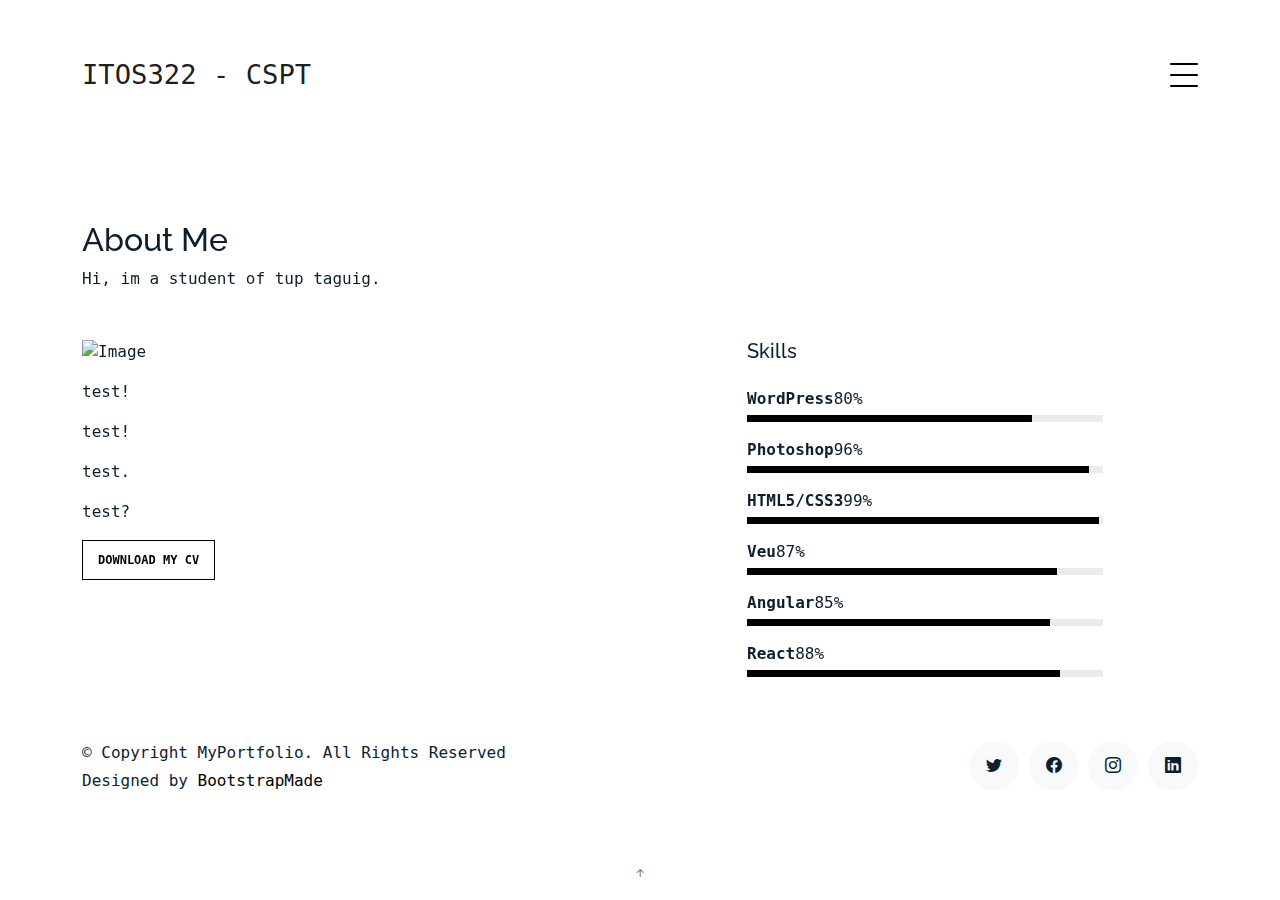
==== bsit_perez/about.html @ 6644a9ab "add" ====
<!DOCTYPE html>
<html lang="en">

<head>
  <meta charset="utf-8">
  <meta content="width=device-width, initial-scale=1.0" name="viewport">

  <title>BSIT-NS-PEREZ</title>
  <meta content="" name="description">
  <meta content="" name="keywords">

  <!-- Favicons -->
  <link href="assets/img/favicon.png" rel="icon">
  <link href="assets/img/apple-touch-icon.png" rel="apple-touch-icon">

  <!-- Google Fonts -->
  <link href="https://fonts.googleapis.com/css?family=https://fonts.googleapis.com/css?family=Inconsolata:400,500,600,700|Raleway:400,400i,500,500i,600,600i,700,700i" rel="stylesheet">

  <!-- Vendor CSS Files -->
  <link href="assets/vendor/aos/aos.css" rel="stylesheet">
  <link href="assets/vendor/bootstrap/css/bootstrap.min.css" rel="stylesheet">
  <link href="assets/vendor/bootstrap-icons/bootstrap-icons.css" rel="stylesheet">
  <link href="assets/vendor/swiper/swiper-bundle.min.css" rel="stylesheet">

  <!-- Template Main CSS File -->
  <link href="assets/css/style.css" rel="stylesheet">

  <!-- =======================================================
  * Template Name: MyPortfolio - v4.10.0
  * Template URL: https://bootstrapmade.com/myportfolio-bootstrap-portfolio-website-template/
  * Author: BootstrapMade.com
  * License: https://bootstrapmade.com/license/
  ======================================================== -->
</head>

<body>

  <!-- ======= Navbar ======= -->
  <div class="collapse navbar-collapse custom-navmenu" id="main-navbar">
    <div class="container py-2 py-md-5">
      <div class="row align-items-start">
        <div class="col-md-2">
          <ul class="custom-menu">
            <li><a href="index.html">Home</a></li>
            <li class="active"><a href="about.html">About Me</a></li>
            <li><a href="contact.html">Contact</a></li>
          </ul>
        </div>
      </div>
    </div>
  </div>

  <nav class="navbar navbar-light custom-navbar">
    <div class="container">
     <a class="navbar-brand" href="index.html">ITOS322 - CSPT</a>
      <a href="#" class="burger" data-bs-toggle="collapse" data-bs-target="#main-navbar">
        <span></span>
      </a>
    </div>
  </nav>

  <main id="main">

    <section class="section pb-5">
      <div class="container">
        <div class="row mb-5 align-items-end">
          <div class="col-md-6" data-aos="fade-up">

            <h2>About Me</h2>
            <p class="mb-0">Hi, im a student of tup taguig.</p>
          </div>

        </div>

        <div class="row">
          <div class="col-md-4 ml-auto order-2" data-aos="fade-up">
            <h3 class="h3 mb-4">Skills</h3>
            <ul class="list-unstyled">
              <li class="mb-3">
                <div class="d-flex mb-1">
                  <strong>WordPress</strong>
                  <span class="ml-auto">80%</span>
                </div>
                <div class="progress custom-progress">
                  <div class="progress-bar" role="progressbar" style="width: 80%" aria-valuenow="80" aria-valuemin="0" aria-valuemax="100"></div>
                </div>
              </li>
              <li class="mb-3">
                <div class="d-flex mb-1">
                  <strong>Photoshop</strong>
                  <span class="ml-auto">96%</span>
                </div>
                <div class="progress custom-progress">
                  <div class="progress-bar" role="progressbar" style="width: 96%" aria-valuenow="96" aria-valuemin="0" aria-valuemax="100"></div>
                </div>
              </li>
              <li class="mb-3">
                <div class="d-flex mb-1">
                  <strong>HTML5/CSS3</strong>
                  <span class="ml-auto">99%</span>
                </div>
                <div class="progress custom-progress">
                  <div class="progress-bar" role="progressbar" style="width: 99%" aria-valuenow="99" aria-valuemin="0" aria-valuemax="100"></div>
                </div>
              </li>
              <li class="mb-3">
                <div class="d-flex mb-1">
                  <strong>Veu</strong>
                  <span class="ml-auto">87%</span>
                </div>
                <div class="progress custom-progress">
                  <div class="progress-bar" role="progressbar" style="width: 87%" aria-valuenow="87" aria-valuemin="0" aria-valuemax="100"></div>
                </div>
              </li>
              <li class="mb-3">
                <div class="d-flex mb-1">
                  <strong>Angular</strong>
                  <span class="ml-auto">85%</span>
                </div>
                <div class="progress custom-progress">
                  <div class="progress-bar" role="progressbar" style="width: 85%" aria-valuenow="85" aria-valuemin="0" aria-valuemax="100"></div>
                </div>
              </li>
              <li class="mb-3">
                <div class="d-flex mb-1">
                  <strong>React</strong>
                  <span class="ml-auto">88%</span>
                </div>
                <div class="progress custom-progress">
                  <div class="progress-bar" role="progressbar" style="width: 88%" aria-valuenow="88" aria-valuemin="0" aria-valuemax="100"></div>
                </div>
              </li>
            </ul>
          </div>

          <div class="col-md-7 mb-5 mb-md-0" data-aos="fade-up">
            <p><img src="assets/img/person_1_sq.jpg" alt="Image" class="img-fluid"></p>
            <p>test!</p>
            <p>test!</p>
            <p>test.</p>
            <p>test?</p>
            <p><a href="#" class="readmore">Download my CV</a></p>
          </div>

        </div>

      </div>

    </section>

  </main><!-- End #main -->

  <!-- ======= Footer ======= -->
  <footer class="footer" role="contentinfo">
    <div class="container">
      <div class="row">
        <div class="col-sm-6">
          <p class="mb-1">&copy; Copyright MyPortfolio. All Rights Reserved</p>
          <div class="credits">
            <!--
            All the links in the footer should remain intact.
            You can delete the links only if you purchased the pro version.
            Licensing information: https://bootstrapmade.com/license/
            Purchase the pro version with working PHP/AJAX contact form: https://bootstrapmade.com/buy/?theme=MyPortfolio
          -->
            Designed by <a href="https://bootstrapmade.com/">BootstrapMade</a>
          </div>
        </div>
        <div class="col-sm-6 social text-md-end">
          <a href="#"><span class="bi bi-twitter"></span></a>
          <a href="#"><span class="bi bi-facebook"></span></a>
          <a href="#"><span class="bi bi-instagram"></span></a>
          <a href="#"><span class="bi bi-linkedin"></span></a>
        </div>
      </div>
    </div>
  </footer>

  <a href="#" class="back-to-top d-flex align-items-center justify-content-center"><i class="bi bi-arrow-up-short"></i></a>

  <!-- Vendor JS Files -->
  <script src="assets/vendor/aos/aos.js"></script>
  <script src="assets/vendor/bootstrap/js/bootstrap.bundle.min.js"></script>
  <script src="assets/vendor/isotope-layout/isotope.pkgd.min.js"></script>
  <script src="assets/vendor/swiper/swiper-bundle.min.js"></script>
  <script src="assets/vendor/php-email-form/validate.js"></script>

  <!-- Template Main JS File -->
  <script src="assets/js/main.js"></script>

</body>

</html>
---- bsit_perez/assets/css/style.css ----
/**
* Template Name: MyPortfolio - v4.10.0
* Template URL: https://bootstrapmade.com/myportfolio-bootstrap-portfolio-website-template/
* Author: BootstrapMade.com
* License: https://bootstrapmade.com/license/
*/

/*--------------------------------------------------------------
# General
--------------------------------------------------------------*/
body {
  font-family: "Inconsolata", monospace;
  color: #0d1e2d;
}

a {
  color: #777;
  text-decoration: none;
}

a:hover {
  color: #000;
}

h1,
h2,
h3,
h4,
h5,
h6,
.font-heading {
  font-family: "Raleway", sans-serif;
}

.section {
  padding: 7rem 0;
}

.filters a {
  text-decoration: none;
  color: #000;
  display: inline-block;
  padding-left: 10px;
  padding-right: 10px;
  position: relative;
}

.filters a:hover,
.filters a:focus,
.filters a:active {
  text-decoration: none;
}

.filters a:hover:before {
  content: "";
  position: absolute;
  left: 10px;
  right: 10px;
  bottom: 0;
  height: 1px;
  background-color: #000;
}

.filters a.active {
  color: #000;
}

.filters a.active:before {
  content: "";
  position: absolute;
  left: 10px;
  right: 10px;
  bottom: 0;
  height: 1px;
  background-color: #000;
}

.item {
  border: none;
  margin-bottom: 30px;
}

.item .item-wrap {
  display: block;
  position: relative;
  overflow: hidden;
}

.item .item-wrap:after {
  z-index: 2;
  position: absolute;
  content: "";
  top: 0;
  left: 0;
  right: 0;
  bottom: 0;
  background: rgba(0, 0, 0, 0.4);
  visibility: hidden;
  opacity: 0;
  transition: 0.3s all ease-in-out;
}

.item .item-wrap img {
  transition: 0.3s transform ease;
  transform: scale(1);
}

.item .item-wrap>.work-info {
  position: absolute;
  top: 50%;
  width: 100%;
  text-align: center;
  z-index: 3;
  transform: translateY(-50%);
  color: #fff;
  opacity: 0;
  visibility: hidden;
  margin-top: 20px;
  transition: 0.3s all ease;
}

.item .item-wrap>.work-info h3 {
  font-size: 20px;
  margin-bottom: 0;
}

.item .item-wrap>.work-info span {
  font-size: 14px;
  text-transform: uppercase;
  letter-spacing: 0.2rem;
}

.item .item-wrap:hover {
  text-decoration: none;
}

.item .item-wrap:hover img {
  transform: scale(1.05);
}

.item .item-wrap:hover:after {
  opacity: 1;
  visibility: visible;
}

.item .item-wrap:hover .work-info {
  margin-top: 0px;
  opacity: 1;
  visibility: visible;
}

.testimonial-wrap {
  padding: 50px 50px 80px 50px;
  background: #eceff2;
}

.testimonial-wrap .testimonial {
  text-align: center;
  max-width: 500px;
  margin: 0 auto;
}

.testimonial-wrap .testimonial img {
  border-radius: 50%;
  width: 120px;
  margin: 0 auto 30px auto;
}

.testimonial-wrap .testimonial blockquote p {
  font-size: 20px;
}

.h3 {
  font-size: 20px;
}

.h4 {
  font-size: 16px;
}

.heading {
  font-size: 28px;
}

.readmore {
  display: inline-block;
  border: 1px solid #000;
  padding: 10px 15px;
  font-size: 12px;
  text-transform: uppercase;
  color: #000;
  transition: 0.2s all ease;
  font-weight: 700;
}

.readmore:active,
.readmore:focus,
.readmore:hover {
  outline: none;
}

.readmore:hover {
  color: #fff;
  text-decoration: none;
  background: #000;
}

.testimonials-slider .swiper-pagination {
  margin-top: -60px;
  position: relative;
}

.testimonials-slider .swiper-pagination .swiper-pagination-bullet {
  width: 12px;
  height: 12px;
  background-color: rgba(13, 30, 45, 0.3);
  opacity: 1;
}

.testimonials-slider .swiper-pagination .swiper-pagination-bullet-active {
  background-color: rgba(13, 30, 45, 0.6);
}

.sticky-content {
  position: sticky;
  position: -webkit-sticky;
  top: 0;
  /* required */
}

.list-line li {
  margin-bottom: 10px;
  position: relative;
  padding-left: 30px;
}

.list-line li:before {
  content: "";
  position: absolute;
  left: 0;
  top: 0.7rem;
  width: 10px;
  height: 2px;
  background: #000;
}

.form-control {
  border-radius: 0;
  background: #f8f9fa;
  border: 1px solid transparent;
  padding-top: 10px !important;
  padding-bottom: 10px !important;
}

.form-control:active,
.form-control:focus {
  background: #eff1f4;
  outline: none;
  box-shadow: none;
  border: 1px solid transparent;
}

.custom-progress {
  height: 7px;
  border-radius: 0;
}

.custom-progress .progress-bar {
  background: #000;
}

/* Services */
.services i {
  font-size: 40px;
}

.services h4 {
  padding-top: 10px;
}

/* Contact Form */
.php-email-form .error-message {
  display: none;
  color: #fff;
  background: #ed3c0d;
  text-align: left;
  padding: 15px;
  font-weight: 600;
}

.php-email-form .error-message br+br {
  margin-top: 25px;
}

.php-email-form .sent-message {
  display: none;
  color: #fff;
  background: #18d26e;
  text-align: center;
  padding: 15px;
  font-weight: 600;
}

.php-email-form .loading {
  display: none;
  background: #fff;
  text-align: center;
  padding: 15px;
}

.php-email-form .loading:before {
  content: "";
  display: inline-block;
  border-radius: 50%;
  width: 24px;
  height: 24px;
  margin: 0 10px -6px 0;
  border: 3px solid #18d26e;
  border-top-color: #eee;
  -webkit-animation: animate-loading 1s linear infinite;
  animation: animate-loading 1s linear infinite;
}

@-webkit-keyframes animate-loading {
  0% {
    transform: rotate(0deg);
  }

  100% {
    transform: rotate(360deg);
  }
}

@keyframes animate-loading {
  0% {
    transform: rotate(0deg);
  }

  100% {
    transform: rotate(360deg);
  }
}

/*--------------------------------------------------------------
# Header
--------------------------------------------------------------*/
/* Custom Navmenu */
.custom-navmenu {
  /*background: #0d1e2d;*/
  background: lightblue;
}

.custom-navmenu .custom-menu,
.custom-navmenu .custom-menu li {
  padding: 0;
  margin: 0;
  list-style: none;
}

.custom-navmenu .custom-menu li {
  margin-bottom: 0;
  font-size: 20px;
}

.custom-navmenu .custom-menu li a {
  color: #fff;
  padding: 10px 0 !important;
}

.custom-navmenu .custom-menu li a:hover {
  text-decoration: none;
}

.custom-navmenu .custom-menu li.active a {
  text-decoration: underline;
}

.custom-navmenu h3 {
  font-size: 20px;
  color: #fff;
}

.custom-navmenu p {
  color: rgba(255, 255, 255, 0.6);
}

.custom-navmenu a {
  color: rgba(255, 255, 255, 0.7);
}

.custom-navmenu a:hover {
  color: #fff;
}

/* Custom Navbar */
.custom-navbar {
  padding-top: 50px;
  width: 100%;
}

@media (max-width: 780px) {
  .custom-navbar>.container {
    padding-right: 0;
    padding-left: 0;
  }
}

.custom-navbar .navbar-brand {
  font-size: 1.7rem;
}

/* Burger */
.burger {
  width: 28px;
  height: 32px;
  cursor: pointer;
  position: relative;
}

.burger:before,
.burger span,
.burger:after {
  width: 100%;
  height: 2px;
  display: block;
  background: #000;
  border-radius: 2px;
  position: absolute;
  opacity: 1;
}

.burger:before,
.burger:after {
  transition: top 0.35s cubic-bezier(0.23, 1, 0.32, 1), transform 0.35s cubic-bezier(0.23, 1, 0.32, 1), opacity 0.35s cubic-bezier(0.23, 1, 0.32, 1), background-color 1.15s cubic-bezier(0.86, 0, 0.07, 1);
  -webkit-transition: top 0.35s cubic-bezier(0.23, 1, 0.32, 1), -webkit-transform 0.35s cubic-bezier(0.23, 1, 0.32, 1), opacity 0.35s cubic-bezier(0.23, 1, 0.32, 1), background-color 1.15s cubic-bezier(0.86, 0, 0.07, 1);
  content: "";
}

.burger:before {
  top: 4px;
}

.burger span {
  top: 15px;
}

.burger:after {
  top: 26px;
}

/* Hover */
.burger:hover:before {
  top: 7px;
}

.burger:hover:after {
  top: 23px;
}

/* Click */
.burger.active span {
  opacity: 0;
}

.burger.active:before,
.burger.active:after {
  top: 40%;
}

.burger.active:before {
  transform: rotate(45deg);
}

.burger.active:after {
  transform: rotate(-45deg);
}

.burger:focus {
  outline: none;
}

/*--------------------------------------------------------------
# Footer
--------------------------------------------------------------*/
.footer {
  padding: 0 0 4rem 0;
}

.footer a {
  color: #000;
}

.social a {
  display: inline-block;
  width: 50px;
  height: 50px;
  border-radius: 50%;
  background: #f8f9fa;
  position: relative;
  text-align: center;
  color: #0d1e2d;
}

.social a span {
  display: inline-block;
  left: 50%;
  position: absolute;
  top: 50%;
  transform: translate(-50%, -50%);
}

.social a:hover {
  color: #000;
}
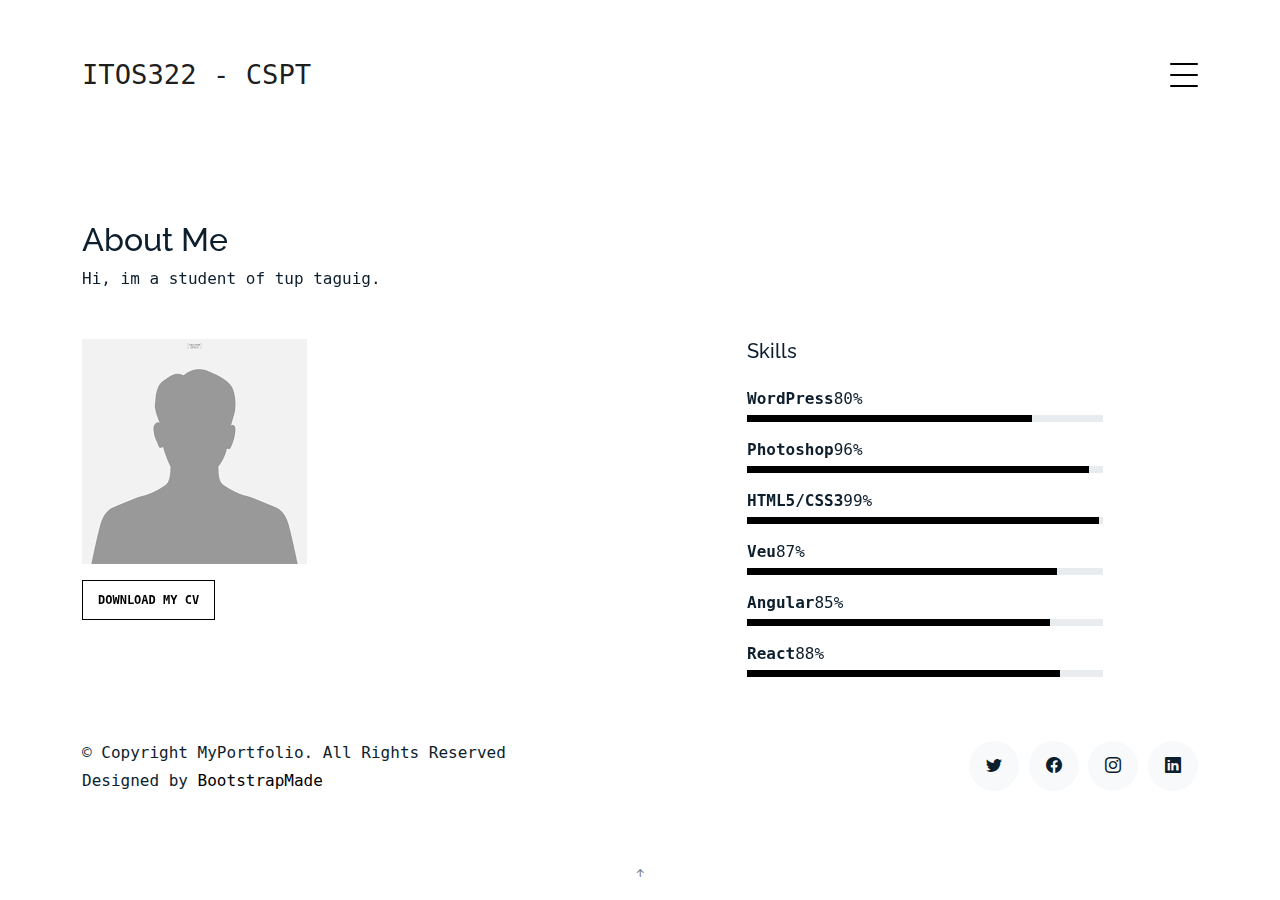
==== commit a3459bfb: "Update about.html" ====
--- a/bsit_perez/about.html
+++ b/bsit_perez/about.html
@@ -134,11 +134,7 @@
           </div>
 
           <div class="col-md-7 mb-5 mb-md-0" data-aos="fade-up">
-            <p><img src="assets/img/person_1_sq.jpg" alt="Image" class="img-fluid"></p>
-            <p>test!</p>
-            <p>test!</p>
-            <p>test.</p>
-            <p>test?</p>
+            <p><img src="assets/img/person_2.png" alt="Image" class="img-fluid"></p>
             <p><a href="#" class="readmore">Download my CV</a></p>
           </div>
 
@@ -190,4 +186,4 @@
 
 </body>
 
-</html>+</html>
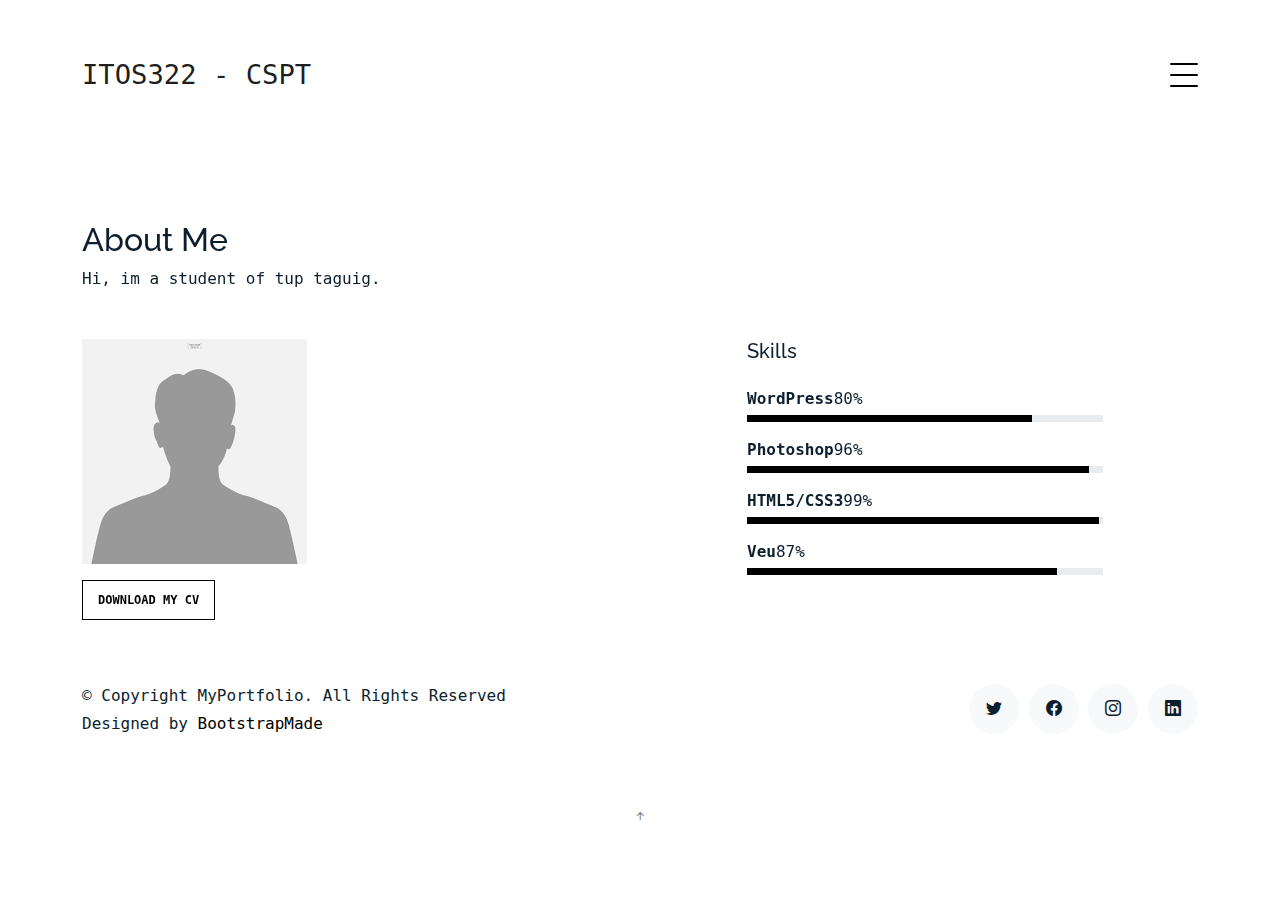
==== commit 7a1db51c: "update" ====
--- a/bsit_perez/about.html
+++ b/bsit_perez/about.html
@@ -112,7 +112,7 @@
                   <div class="progress-bar" role="progressbar" style="width: 87%" aria-valuenow="87" aria-valuemin="0" aria-valuemax="100"></div>
                 </div>
               </li>
-              <li class="mb-3">
+            <!--   <li class="mb-3">
                 <div class="d-flex mb-1">
                   <strong>Angular</strong>
                   <span class="ml-auto">85%</span>
@@ -129,7 +129,7 @@
                 <div class="progress custom-progress">
                   <div class="progress-bar" role="progressbar" style="width: 88%" aria-valuenow="88" aria-valuemin="0" aria-valuemax="100"></div>
                 </div>
-              </li>
+              </li> -->
             </ul>
           </div>
 
